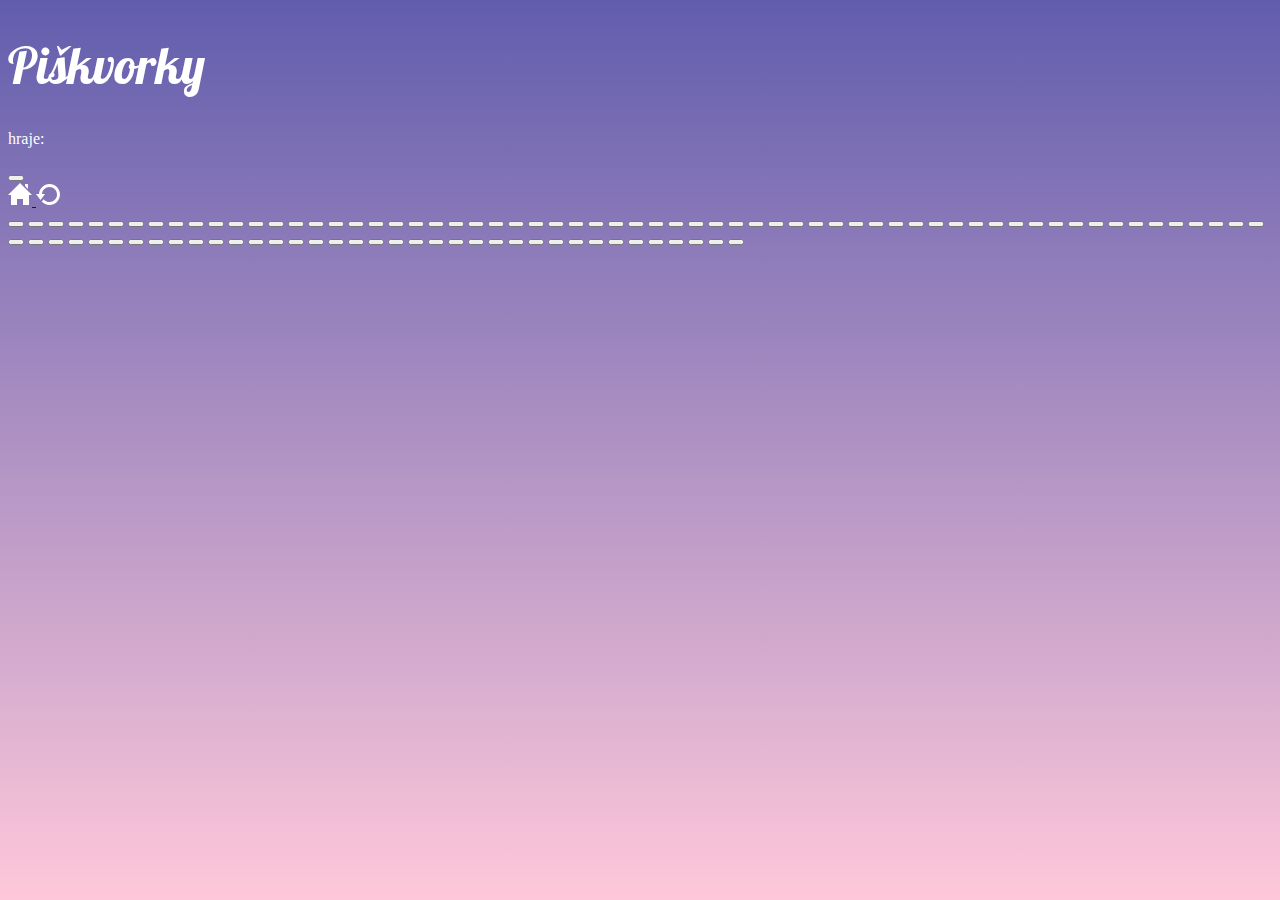
==== hra.html @ f314f591 "Game HTML" ====
<!DOCTYPE html>
<html lang="cz">
  <head>
    <meta charset="UTF-8" />
    <meta http-equiv="X-UA-Compatible" content="IE=edge" />
    <meta name="viewport" content="width=device-width, initial-scale=1.0" />
    <title>Piškvorky</title>
    <link rel="stylesheet" href="styly.css" />
    <link
      href="https://fonts.googleapis.com/css2?family=Lobster&display=swap"
      rel="stylesheet"
    />
  </head>
  <body>
    <div class="game_content">
      <h1>Piškvorky</h1>
      <div class="menu">
        <div class="player">
          <p>hraje:</p>
          <button class="circle"></button>
        </div>
        <div class="icons">
          <a href="index.html">
            <img src="img/home.svg" alt="Ikonka domeček" />
          </a>
          <a href="hra.html">
            <img src="img/restart.svg" alt="Ikonka restart" />
          </a>
        </div>
      </div>
      <div class="squares">
        <button></button>
        <button></button>
        <button></button>
        <button></button>
        <button></button>
        <button></button>
        <button></button>
        <button></button>
        <button></button>
        <button></button>
        <button></button>
        <button></button>
        <button></button>
        <button></button>
        <button></button>
        <button></button>
        <button></button>
        <button></button>
        <button></button>
        <button></button>
        <button></button>
        <button></button>
        <button></button>
        <button></button>
        <button></button>
        <button></button>
        <button></button>
        <button></button>
        <button></button>
        <button></button>
        <button></button>
        <button></button>
        <button></button>
        <button></button>
        <button></button>
        <button></button>
        <button></button>
        <button></button>
        <button></button>
        <button></button>
        <button></button>
        <button></button>
        <button></button>
        <button></button>
        <button></button>
        <button></button>
        <button></button>
        <button></button>
        <button></button>
        <button></button>
        <button></button>
        <button></button>
        <button></button>
        <button></button>
        <button></button>
        <button></button>
        <button></button>
        <button></button>
        <button></button>
        <button></button>
        <button></button>
        <button></button>
        <button></button>
        <button></button>
        <button></button>
        <button></button>
        <button></button>
        <button></button>
        <button></button>
        <button></button>
        <button></button>
        <button></button>
        <button></button>
        <button></button>
        <button></button>
        <button></button>
        <button></button>
        <button></button>
        <button></button>
        <button></button>
        <button></button>
        <button></button>
        <button></button>
        <button></button>
        <button></button>
        <button></button>
        <button></button>
        <button></button>
        <button></button>
        <button></button>
        <button></button>
        <button></button>
        <button></button>
        <button></button>
        <button></button>
        <button></button>
        <button></button>
        <button></button>
        <button></button>
        <button></button>
      </div>
    </div>
  </body>
</html>
---- styly.css ----
*,
::after,
::before {
  box-sizing: border-box;
}

html {
  color: #ffffff;
}

body {
  background-image: linear-gradient(#615dad, #ffc8da);
  background-attachment: fixed;
}

.main {
  width: 370px;
  text-align: center;
  display: flex;
  flex-direction: column;
  position: relative;
  margin: 100px auto;
  font-family: Arial, Helvetica, sans-serif;
}

.main_pic {
  border-radius: 5px 5px 0 0;
}

.text_block {
  background-color: #283e50;
}

h1 {
  font-family: 'Lobster', cursive;
  font-size: 50px;
  font-weight: normal;
}

.game_description {
  padding: 0px 10px 20px 10px;
  line-height: 1.5;

}

.rules {
  text-decoration: none;
  padding: 20px 0 20px 0;
  background-color: #1fcca4;
  border-bottom: 1.5px solid #283e50;
}

.rules:hover {
  background-color: #1cbb96;
}

.game_start {
  text-decoration: none;
  padding: 20px 0 20px 0;
  background-color: #0197f6;
}

.game_start:hover {
  background-color: #0090e9;
}
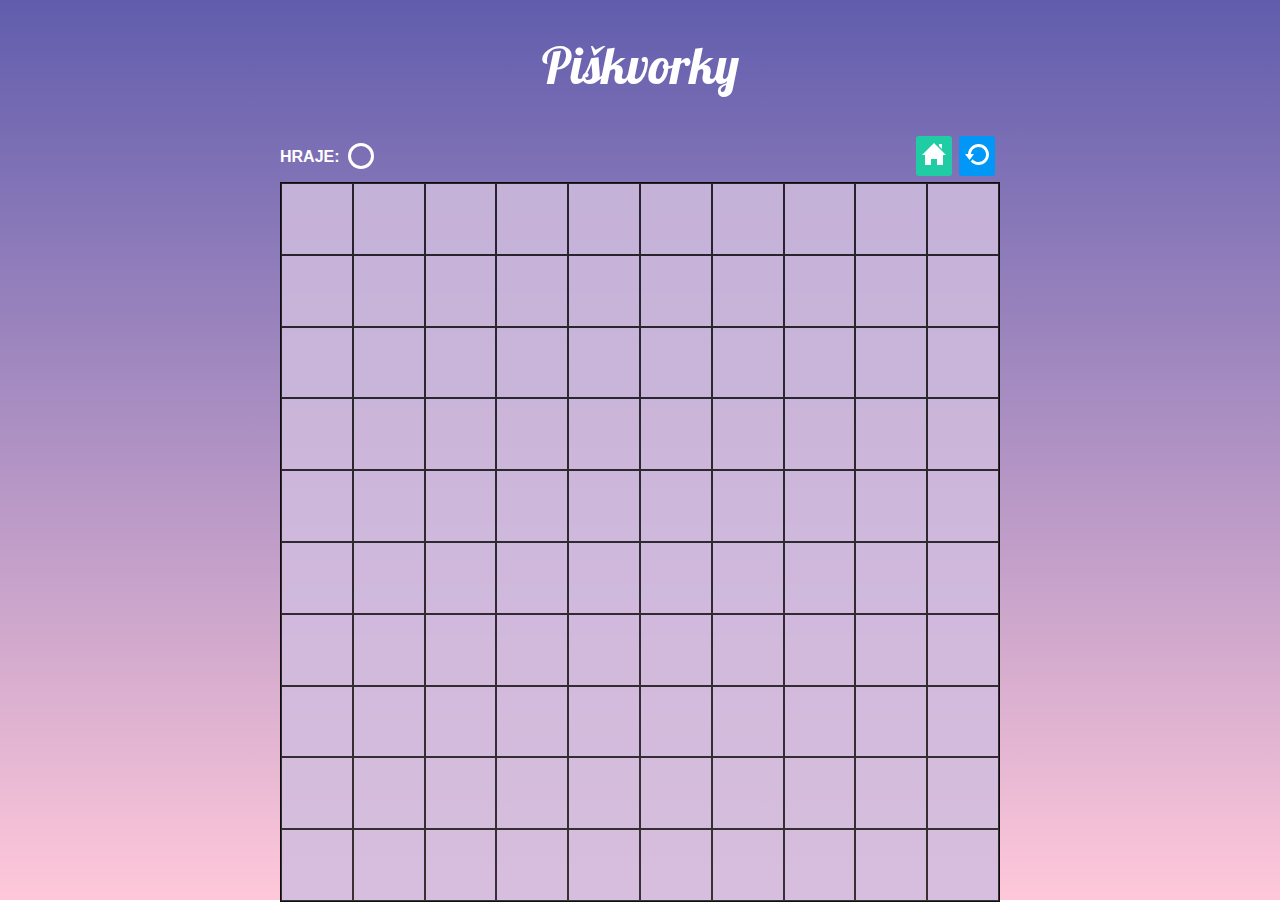
==== commit af0e7cdd: "styles for squares" ====
--- a/hra.html
+++ b/hra.html
@@ -15,120 +15,120 @@
     <div class="game_content">
       <h1>Piškvorky</h1>
       <div class="menu">
-        <div class="player">
-          <p>hraje:</p>
-          <button class="circle"></button>
+        <div class="player_info">
+          <p class="player">hraje:</p>
+          <button class="circle" class="circle"></button>
         </div>
         <div class="icons">
-          <a href="index.html">
+          <a class="house" href="index.html">
             <img src="img/home.svg" alt="Ikonka domeček" />
           </a>
-          <a href="hra.html">
+          <a class="restart" href="hra.html">
             <img src="img/restart.svg" alt="Ikonka restart" />
           </a>
         </div>
       </div>
-      <div class="squares">
-        <button></button>
-        <button></button>
-        <button></button>
-        <button></button>
-        <button></button>
-        <button></button>
-        <button></button>
-        <button></button>
-        <button></button>
-        <button></button>
-        <button></button>
-        <button></button>
-        <button></button>
-        <button></button>
-        <button></button>
-        <button></button>
-        <button></button>
-        <button></button>
-        <button></button>
-        <button></button>
-        <button></button>
-        <button></button>
-        <button></button>
-        <button></button>
-        <button></button>
-        <button></button>
-        <button></button>
-        <button></button>
-        <button></button>
-        <button></button>
-        <button></button>
-        <button></button>
-        <button></button>
-        <button></button>
-        <button></button>
-        <button></button>
-        <button></button>
-        <button></button>
-        <button></button>
-        <button></button>
-        <button></button>
-        <button></button>
-        <button></button>
-        <button></button>
-        <button></button>
-        <button></button>
-        <button></button>
-        <button></button>
-        <button></button>
-        <button></button>
-        <button></button>
-        <button></button>
-        <button></button>
-        <button></button>
-        <button></button>
-        <button></button>
-        <button></button>
-        <button></button>
-        <button></button>
-        <button></button>
-        <button></button>
-        <button></button>
-        <button></button>
-        <button></button>
-        <button></button>
-        <button></button>
-        <button></button>
-        <button></button>
-        <button></button>
-        <button></button>
-        <button></button>
-        <button></button>
-        <button></button>
-        <button></button>
-        <button></button>
-        <button></button>
-        <button></button>
-        <button></button>
-        <button></button>
-        <button></button>
-        <button></button>
-        <button></button>
-        <button></button>
-        <button></button>
-        <button></button>
-        <button></button>
-        <button></button>
-        <button></button>
-        <button></button>
-        <button></button>
-        <button></button>
-        <button></button>
-        <button></button>
-        <button></button>
-        <button></button>
-        <button></button>
-        <button></button>
-        <button></button>
-        <button></button>
-        <button></button>
+      <div class="square_field">
+        <button class="square"></button>
+        <button class="square"></button>
+        <button class="square"></button>
+        <button class="square"></button>
+        <button class="square"></button>
+        <button class="square"></button>
+        <button class="square"></button>
+        <button class="square"></button>
+        <button class="square"></button>
+        <button class="square"></button>
+        <button class="square"></button>
+        <button class="square"></button>
+        <button class="square"></button>
+        <button class="square"></button>
+        <button class="square"></button>
+        <button class="square"></button>
+        <button class="square"></button>
+        <button class="square"></button>
+        <button class="square"></button>
+        <button class="square"></button>
+        <button class="square"></button>
+        <button class="square"></button>
+        <button class="square"></button>
+        <button class="square"></button>
+        <button class="square"></button>
+        <button class="square"></button>
+        <button class="square"></button>
+        <button class="square"></button>
+        <button class="square"></button>
+        <button class="square"></button>
+        <button class="square"></button>
+        <button class="square"></button>
+        <button class="square"></button>
+        <button class="square"></button>
+        <button class="square"></button>
+        <button class="square"></button>
+        <button class="square"></button>
+        <button class="square"></button>
+        <button class="square"></button>
+        <button class="square"></button>
+        <button class="square"></button>
+        <button class="square"></button>
+        <button class="square"></button>
+        <button class="square"></button>
+        <button class="square"></button>
+        <button class="square"></button>
+        <button class="square"></button>
+        <button class="square"></button>
+        <button class="square"></button>
+        <button class="square"></button>
+        <button class="square"></button>
+        <button class="square"></button>
+        <button class="square"></button>
+        <button class="square"></button>
+        <button class="square"></button>
+        <button class="square"></button>
+        <button class="square"></button>
+        <button class="square"></button>
+        <button class="square"></button>
+        <button class="square"></button>
+        <button class="square"></button>
+        <button class="square"></button>
+        <button class="square"></button>
+        <button class="square"></button>
+        <button class="square"></button>
+        <button class="square"></button>
+        <button class="square"></button>
+        <button class="square"></button>
+        <button class="square"></button>
+        <button class="square"></button>
+        <button class="square"></button>
+        <button class="square"></button>
+        <button class="square"></button>
+        <button class="square"></button>
+        <button class="square"></button>
+        <button class="square"></button>
+        <button class="square"></button>
+        <button class="square"></button>
+        <button class="square"></button>
+        <button class="square"></button>
+        <button class="square"></button>
+        <button class="square"></button>
+        <button class="square"></button>
+        <button class="square"></button>
+        <button class="square"></button>
+        <button class="square"></button>
+        <button class="square"></button>
+        <button class="square"></button>
+        <button class="square"></button>
+        <button class="square"></button>
+        <button class="square"></button>
+        <button class="square"></button>
+        <button class="square"></button>
+        <button class="square"></button>
+        <button class="square"></button>
+        <button class="square"></button>
+        <button class="square"></button>
+        <button class="square"></button>
+        <button class="square"></button>
+        <button class="square"></button>
       </div>
     </div>
   </body>
--- a/styly.css
+++ b/styly.css
@@ -48,6 +48,7 @@
   padding: 20px 0 20px 0;
   background-color: #1fcca4;
   border-bottom: 1.5px solid #283e50;
+  color: #ffffff;
 }
 
 .rules:hover {
@@ -58,8 +59,104 @@
   text-decoration: none;
   padding: 20px 0 20px 0;
   background-color: #0197f6;
+  color: #ffffff;
 }
 
 .game_start:hover {
   background-color: #0090e9;
 }
+
+/* Styles for hra.html*/
+
+.game_content {
+  max-width: 80vmin;
+  text-align: center;
+  margin: auto;
+}
+
+.menu {
+  display: flex;
+  justify-content: space-between;
+}
+
+.player_info {
+  display: flex;
+
+}
+
+.player {
+  font-family: Arial, Helvetica, sans-serif;
+  text-transform: uppercase;
+  text-align: left;
+  font-weight: bolder;
+  padding-top: 2px;
+}
+
+.circle {
+  width: 26px;
+  border: 3px solid white;
+  border-radius: 50%; 
+  aspect-ratio: 1/1;background-color: transparent;
+  margin: auto;
+  margin-left: 8px;
+}
+
+.icons {
+  display: flex;
+}
+
+.house {
+  background-color: #1fcca4;
+  border: none;
+  border-radius: 3px;
+  padding: 6px;
+  margin: auto;
+  margin-right: 7px;
+
+}
+
+.house:hover {
+
+  background-color: #1cbb96;
+}
+
+.restart {
+  padding: 20px 0 20px 0;
+  background-color: #0197f6;
+  border: none;
+  border-radius: 3px;
+  padding: 6px;
+  margin: auto;
+  margin-right: 5px;
+}
+
+.restart.house:hover {
+  background-color: #0090e9;
+}
+
+.square_field {
+  width: 80vmin;
+  border: 1px solid rgb(14, 14, 14);
+  aspect-ratio: 1 / 1;
+}
+
+.square {
+  width: 10%;
+  float: left;
+  border: 1px solid rgb(22, 22, 22);
+  background-color: rgb(209, 189, 223);
+  opacity: 85%;
+  aspect-ratio: 1 / 1;cursor: pointer;
+}
+
+.square:hover {
+  transition: 0.2s;
+  background-color: rgb(243, 224, 255);
+  opacity: 85%;
+}
+
+.square:focus {
+  transition: 0.2s;
+  background-color: rgb(243, 224, 255);
+  opacity: 85%;
+}
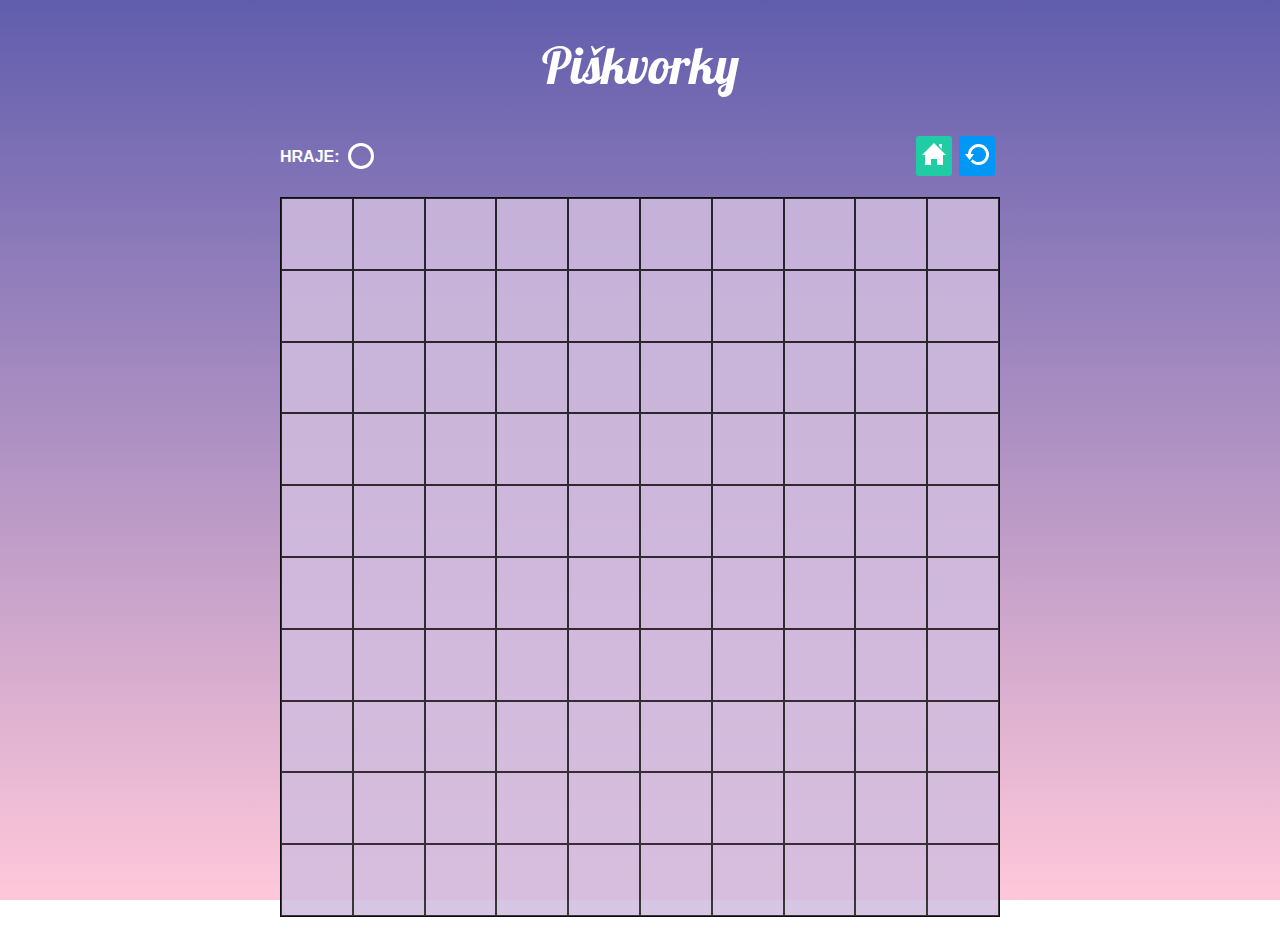
==== commit 5cd0b5e9: "linked js file to hra.html" ====
--- a/hra.html
+++ b/hra.html
@@ -10,6 +10,7 @@
       href="https://fonts.googleapis.com/css2?family=Lobster&display=swap"
       rel="stylesheet"
     />
+    <script src="hra.js" type="module"></script>
   </head>
   <body>
     <div class="game_content">
--- a/styly.css
+++ b/styly.css
@@ -135,9 +135,9 @@
 }
 
 .square_field {
-  width: 80vmin;
   border: 1px solid rgb(14, 14, 14);
   aspect-ratio: 1 / 1;
+  margin: 15px 0 20px 0;
 }
 
 .square {
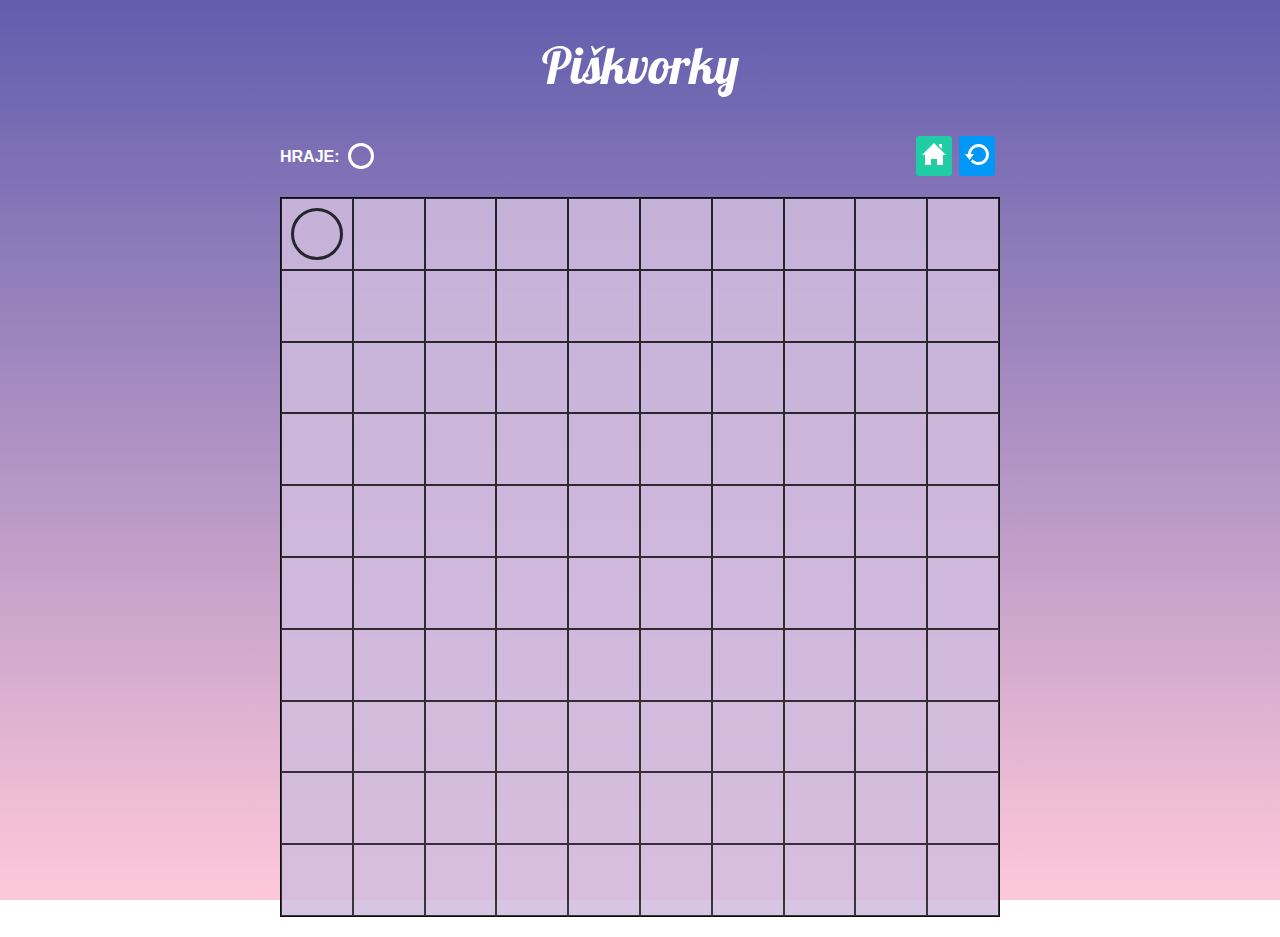
==== commit 9922830b: "Created board__field--circle class for a circle and board__field--cross class for a cross, changed t" ====
--- a/hra.html
+++ b/hra.html
@@ -30,7 +30,7 @@
         </div>
       </div>
       <div class="square_field">
-        <button class="square"></button>
+        <button class="square board__field--circle"></button>
         <button class="square"></button>
         <button class="square"></button>
         <button class="square"></button>
--- a/styly.css
+++ b/styly.css
@@ -150,13 +150,59 @@
 }
 
 .square:hover {
-  transition: 0.2s;
+  transition: 0.1s;
   background-color: rgb(243, 224, 255);
   opacity: 85%;
 }
 
 .square:focus {
-  transition: 0.2s;
+  transition: 0.1s;
   background-color: rgb(243, 224, 255);
   opacity: 85%;
 }
+
+/* Classes for a cross and a circle */
+
+.board__field--circle {
+  position: relative;
+  background-color: rgb(209, 189, 223);
+}
+
+.board__field--circle::before {
+  content: "";
+  position: absolute;
+  width: 75%;
+  height: 75%;
+  top: 12.5%;
+  left: 12.5%;
+  border-radius: 50%;
+  background-color: rgb(209, 189, 223);
+  border: 3px solid rgb(22, 22, 22);
+}
+
+.board__field--cross {
+  position: relative;
+  background-color: rgb(209, 189, 223);
+}
+
+.board__field--cross::before {
+  content: "";
+  width: 75%;
+  height: 3px;
+  background-color: rgb(22, 22, 22);
+  position: absolute;
+  top: 50%;
+  left: 50%;
+  transform: translate(-50%, -50%) rotate(45deg);
+}
+
+.board__field--cross::after {
+  content: "";
+  width: 75%;
+  height: 3px;
+  background-color: rgb(22, 22, 22);
+  position: absolute;
+  top: 50%;
+  left: 50%;
+  transform: translate(-50%, -50%) rotate(-45deg);
+}
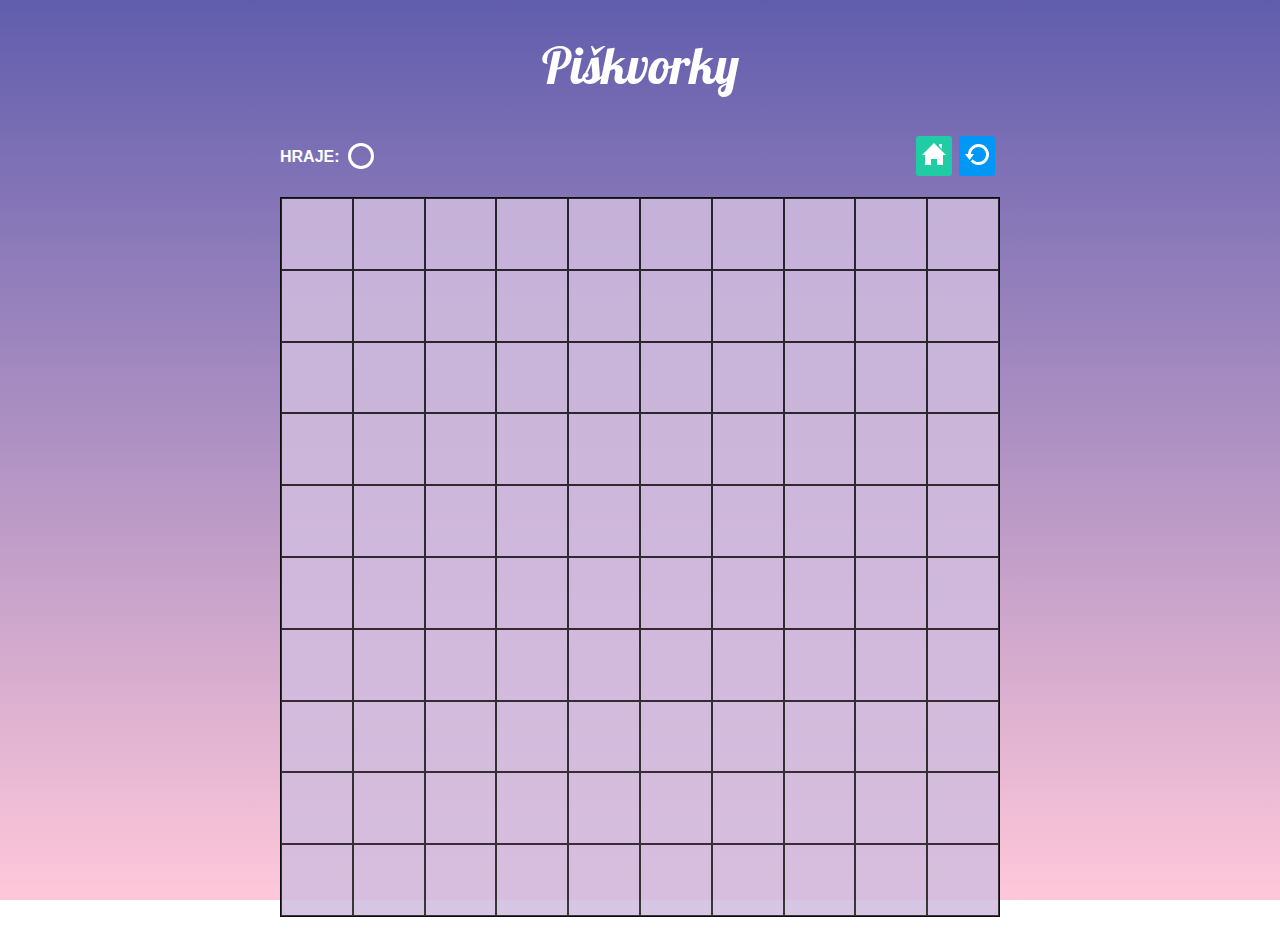
==== commit fe875a5a: "deleted test class for circle from the field button" ====
--- a/hra.html
+++ b/hra.html
@@ -30,7 +30,7 @@
         </div>
       </div>
       <div class="square_field">
-        <button class="square board__field--circle"></button>
+        <button class="square"></button>
         <button class="square"></button>
         <button class="square"></button>
         <button class="square"></button>
